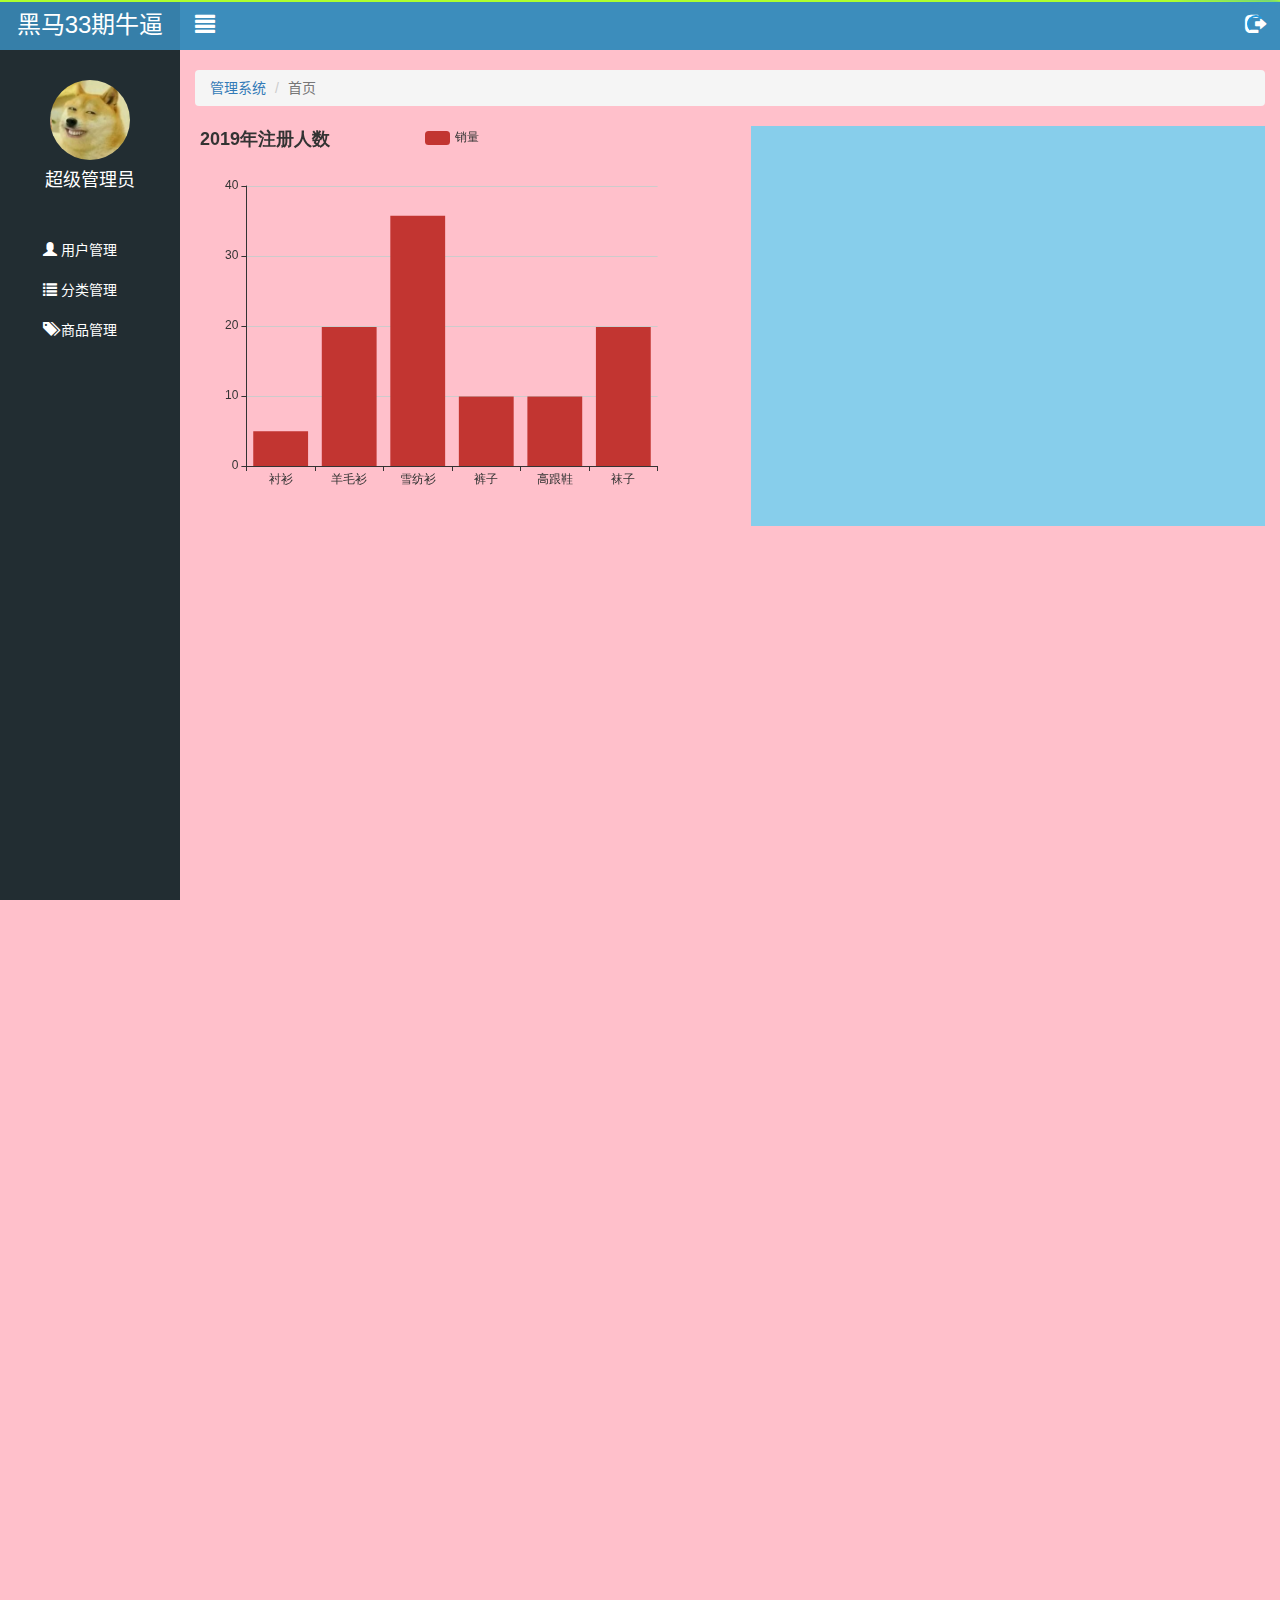
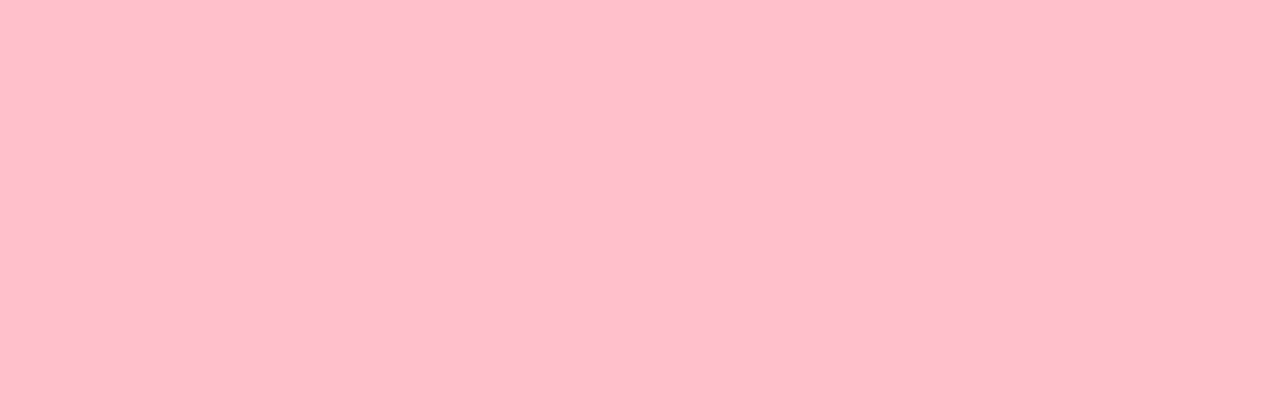
==== public/back2/index.html @ 65d64fbb "初始化提交+第一天代码完成" ====
<!DOCTYPE html>
<html lang="zh-CN">
<head>
  <meta charset="UTF-8">
  <title>Title</title>
  <meta name="viewport"
        content="width=device-width, user-scalable=no, initial-scale=1.0, maximum-scale=1.0, minimum-scale=1.0">
  <link rel="stylesheet" href="./lib/bootstrap/css/bootstrap.css">
  <link rel="stylesheet" href="./lib/bootstrap-validator/css/bootstrapValidator.min.css">
  <link rel="stylesheet" href="./lib/nprogress/nprogress.css">
  <link rel="stylesheet" href="./css/common.css">
</head>
<body>


<!-- 左侧侧边栏 (固定定位) -->
<div class="lt_aside">
  <div class="brand">
    <a href="#">黑马33期牛逼</a>
  </div>
  <div class="user">
    <img src="./images/02.jpg" alt="">
    <p>超级管理员</p>
  </div>
  <div class="nav">
    <ul>
      <li><a href="user.html"><i class="glyphicon glyphicon-user"></i><span>用户管理</span></a></li>
      <li>
        <a href="javascript:;" class="category"><i class="glyphicon glyphicon-list"></i><span>分类管理</span></a>
        <!-- 二级导航 -->
        <div class="child">
          <a href="first.html">一级分类</a>
          <a href="second.html">二级分类</a>
        </div>
      </li>
      <li><a href="product.html"><i class="glyphicon glyphicon-tags"></i><span>商品管理</span></a></li>
    </ul>
  </div>
</div>


<!-- 右侧主体部分 -->
<div class="lt_main">

  <div class="lt_topbar">
    <a href="#" class="pull-left icon_menu">
      <i class="glyphicon glyphicon-align-justify"></i>
    </a>
    <a href="#" class="pull-right icon_logout">
      <i class="glyphicon glyphicon-log-out"></i>
    </a>
  </div>

  <!-- 底部内容部分, 流式布局容器 container-fluid  宽度100% 默认左右15px padding -->
  <div class="container-fluid">

    <!-- 面包屑导航, 路径导航 -->
    <ol class="breadcrumb mt_20">
      <li><a href="index.html">管理系统</a></li>
      <li class="active">首页</li>
    </ol>

    <!--
      1. data-toggle="modal" 切换显示模态框
      2. data-target="#myModal" 具体切换显示哪一个模态框, 通过 id 关联
    -->
    <!--<button data-toggle="modal" data-target="#logoutModal">Launch demo modal</button>-->

    <div class="lt_content">
      <div class="echarts_left pull-left"></div>
      <div class="echarts_right pull-right"></div>
    </div>
  </div>

</div>


<!-- 退出模态框 -->
<!-- 外层是蒙层, 内层才是模态框主体 -->
<!-- 给内层添加类, 可以控制大小, modal-lg 大  默认中等  modal-sm 小 -->
<div class="modal fade" id="logoutModal" tabindex="-1">
  <div class="modal-dialog modal-sm">
    <div class="modal-content">
      <!-- 头部 -->
      <div class="modal-header">
        <button type="button" class="close" data-dismiss="modal"><span>&times;</span></button>
        <h4 class="modal-title" id="myModalLabel">温馨提示</h4>
      </div>
      <!-- 中间 -->
      <div class="modal-body">
        <p class="red"><i class="glyphicon glyphicon-info-sign"></i>您确定要退出后台管理系统吗？</p>
      </div>
      <!-- 底部 -->
      <div class="modal-footer">
        <button type="button" class="btn btn-default" data-dismiss="modal">取消</button>
        <button type="button" class="btn btn-primary" id="logoutBtn">退出</button>
      </div>
    </div>
  </div>
</div>


<script src="./lib/jquery/jquery.min.js"></script>
<script src="./lib/bootstrap/js/bootstrap.min.js"></script>
<script src="./lib/bootstrap-validator/js/bootstrapValidator.min.js"></script>
<script src="./lib/nprogress/nprogress.js"></script>
<script src="./lib/echarts/echarts.min.js"></script>
<script src="./js/common.js"></script>
<script src="./js/isLogin.js"></script>
<script src="./js/index.js"></script>

</body>
</html>
---- public/back2/lib/bootstrap-validator/css/bootstrapValidator.min.css ----
/*!
 * BootstrapValidator (http://bootstrapvalidator.com)
 * The best jQuery plugin to validate form fields. Designed to use with Bootstrap 3
 *
 * @version     v0.5.1, built on 2014-08-22 4:55:09 PM
 * @author      https://twitter.com/nghuuphuoc
 * @copyright   (c) 2013 - 2014 Nguyen Huu Phuoc
 * @license     MIT
 */

.bv-form .help-block{margin-bottom:0}.bv-form .tooltip-inner{text-align:left}.nav-tabs li.bv-tab-success>a{color:#3c763d}.nav-tabs li.bv-tab-error>a{color:#a94442}
---- public/back2/lib/nprogress/nprogress.css ----
/* Make clicks pass-through */
#nprogress {
  pointer-events: none;
}

#nprogress .bar {
  background: greenyellow;

  position: fixed;
  z-index: 10000;
  top: 0;
  left: 0;

  width: 100%;
  height: 2px;
}

/* Fancy blur effect */
#nprogress .peg {
  display: block;
  position: absolute;
  right: 0px;
  width: 100px;
  height: 100%;
  box-shadow: 0 0 10px #29d, 0 0 5px #29d;
  opacity: 1.0;

  -webkit-transform: rotate(3deg) translate(0px, -4px);
      -ms-transform: rotate(3deg) translate(0px, -4px);
          transform: rotate(3deg) translate(0px, -4px);
}

/* Remove these to get rid of the spinner */
#nprogress .spinner {
  display: block;
  position: fixed;
  z-index: 1031;
  top: 15px;
  right: 15px;
}

#nprogress .spinner-icon {
  width: 18px;
  height: 18px;
  box-sizing: border-box;

  border: solid 2px transparent;
  border-top-color: #29d;
  border-left-color: #29d;
  border-radius: 50%;

  -webkit-animation: nprogress-spinner 400ms linear infinite;
          animation: nprogress-spinner 400ms linear infinite;
}

.nprogress-custom-parent {
  overflow: hidden;
  position: relative;
}

.nprogress-custom-parent #nprogress .spinner,
.nprogress-custom-parent #nprogress .bar {
  position: absolute;
}

@-webkit-keyframes nprogress-spinner {
  0%   { -webkit-transform: rotate(0deg); }
  100% { -webkit-transform: rotate(360deg); }
}
@keyframes nprogress-spinner {
  0%   { transform: rotate(0deg); }
  100% { transform: rotate(360deg); }
}
---- public/back2/css/common.css ----
/* 重置默认样式 */
/* lvha */
a:link,
a:visited,
a:hover,
a:active {
  text-decoration: none;
}
ul {
  margin: 0;
  padding: 0;
  list-style: none;
}

.body_bg {
  background-color: #222D32;
}

.panel-title {
  height: 40px;
  line-height: 40px;
  font-size: 18px;
  text-align: center;
}

.mt_150 {
  margin-top: 150px;
}
.mt_20 {
  margin-top: 20px;
}
.red {
  color: #A94442;
}


.lt_aside {
  position: fixed;
  left: 0;
  top: 0;
  width: 180px;
  height: 100%;
  background-color: #222D32;
  z-index: 999;
  transition: all 1s;
}
.lt_aside.hidemenu {
  left: -180px;
}

.lt_aside .brand {
  width: 100%;
  height: 50px;
  background-color: #367FA9;
}
.lt_aside .brand a {
  display: block;
  line-height: 50px;
  color: #fff;
  text-align: center;
  font-size: 24px;
}

.lt_aside .user {
  height: 180px;
  padding-top: 30px;
}
.lt_aside .user img {
  width: 80px;
  height: 80px;
  border-radius: 50%;
  display: block;
  margin: 0 auto;
}
.lt_aside .user p {
  height: 40px;
  line-height: 40px;
  font-size: 18px;
  color: #fff;
  text-align: center;
}

.lt_aside .nav a {
  display: block;
  height: 40px;
  line-height: 40px;
  color: #fff;
  padding-left: 40px;
  border-left: 3px solid transparent;
}
.lt_aside .nav a.current {
  background-color: #1D1F21;
  border-left: 3px solid #006699;
}
.lt_aside .nav a i {
  margin-right: 4px;
}
.lt_aside .nav .child {
  display: none;
}
.lt_aside .nav .child a {
  padding-left: 60px;
}


.lt_main {
  padding-left: 180px;
  padding-top: 50px;
  height: 2000px;
  background-color: pink;
  transition: all 1s;
}
.lt_main.hidemenu {
  padding-left: 0px;
}

.lt_topbar {
  position: fixed;
  left: 0;
  top: 0;
  height: 50px;
  width: 100%;
  background-color: #3C8DBC;
  padding-left: 180px;
  transition: all 1s;
}
.lt_topbar.hidemenu {
  padding-left: 0px;
}
.lt_topbar a {
  width: 50px;
  height: 50px;
  line-height: 50px;
  text-align: center;
  color: #fff;
  font-size: 20px;
}

.echarts_left,
.echarts_right {
  height: 400px;
  width: 48%;
  background-color: skyblue;
}
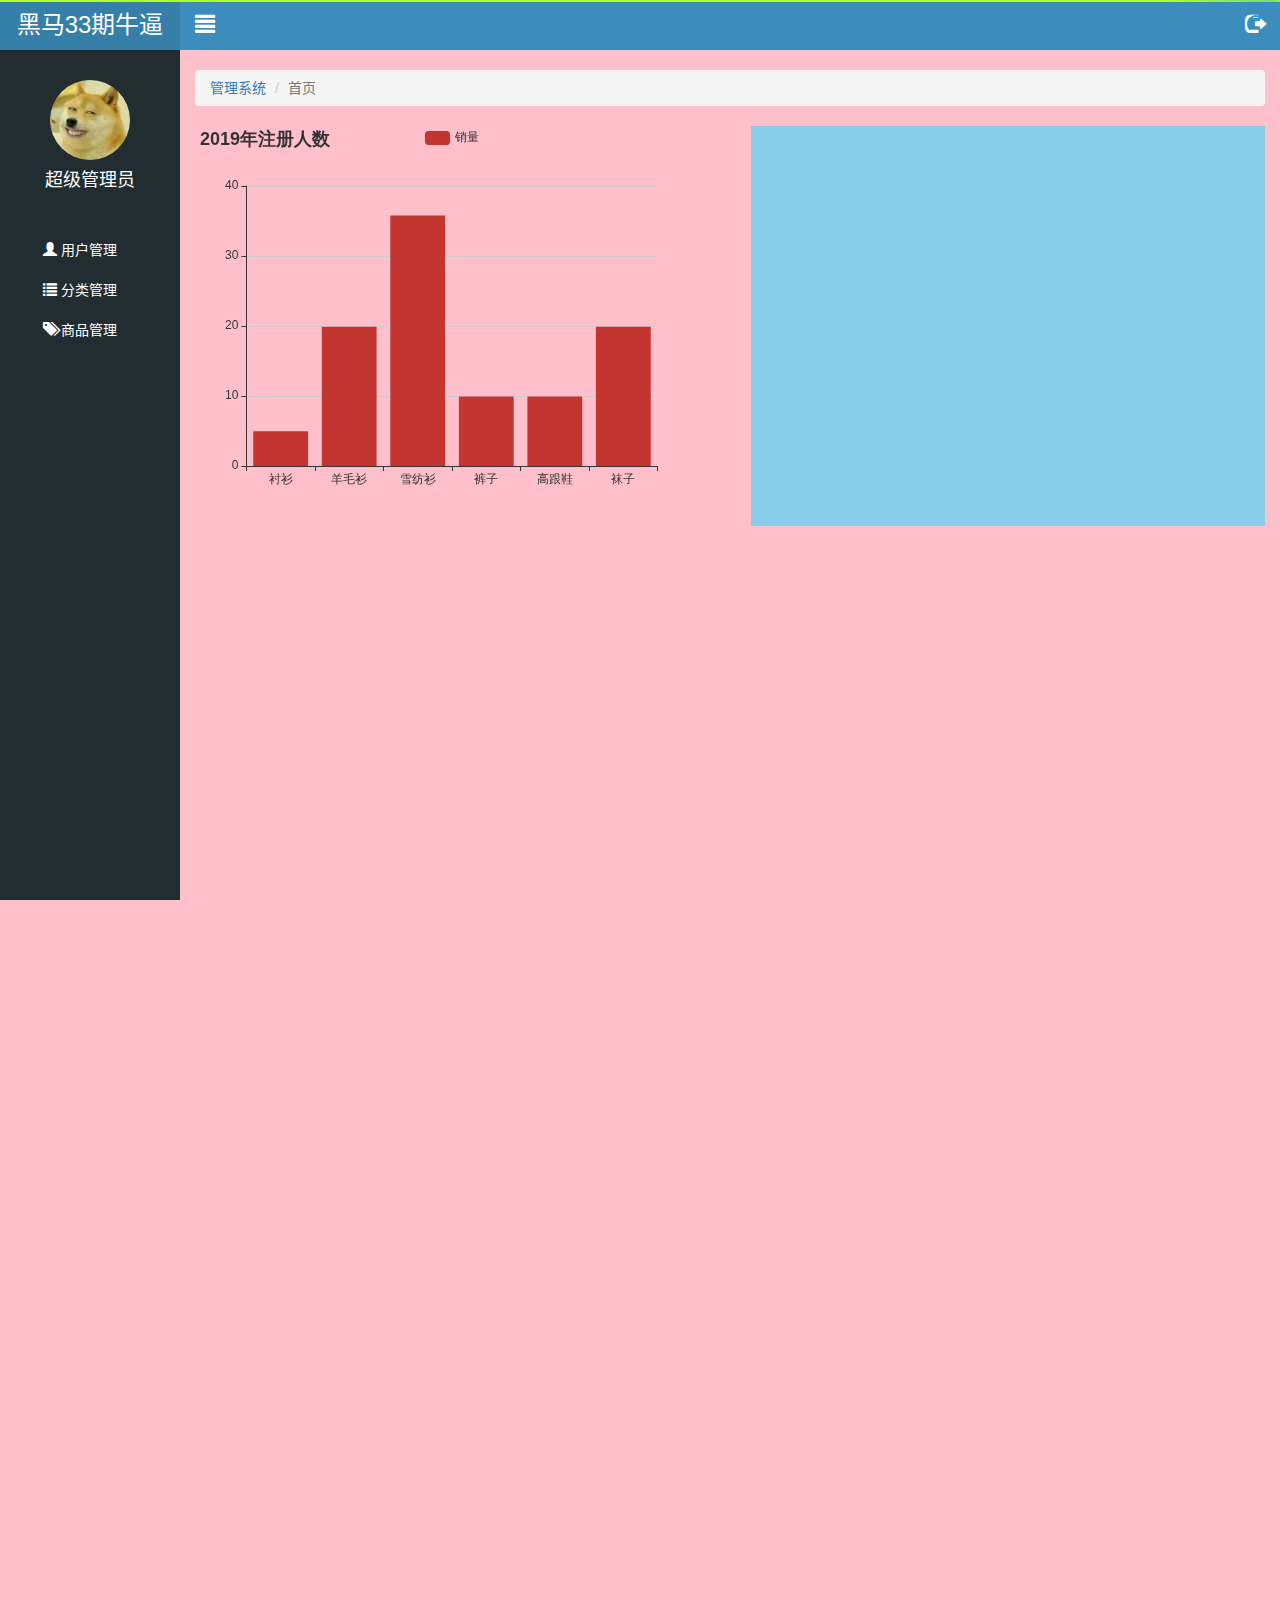
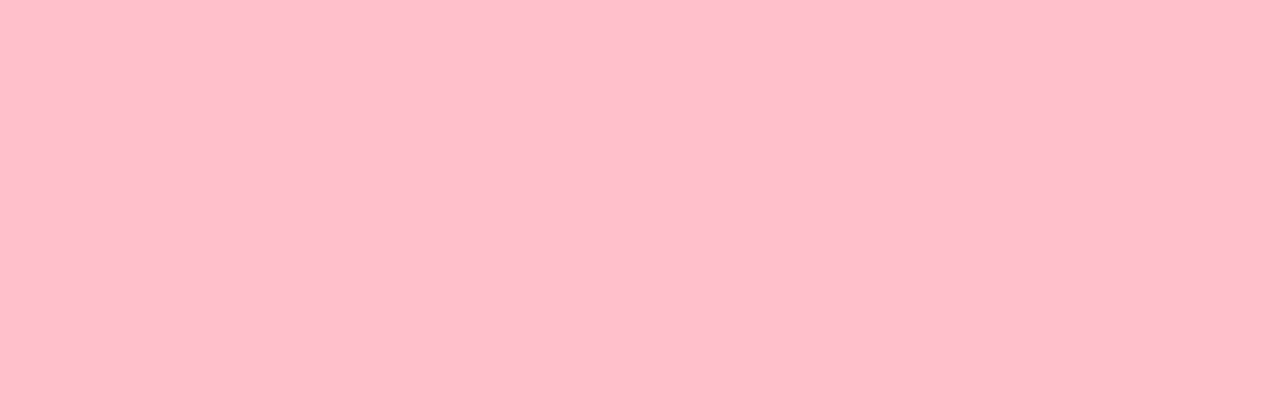
==== commit 5e5dd4bb: "第二天代码完成-step10(数据可视化初步引入)" ====
--- a/public/back2/index.html
+++ b/public/back2/index.html
@@ -1,113 +1,115 @@
 <!DOCTYPE html>
 <html lang="zh-CN">
+
 <head>
   <meta charset="UTF-8">
   <title>Title</title>
-  <meta name="viewport"
-        content="width=device-width, user-scalable=no, initial-scale=1.0, maximum-scale=1.0, minimum-scale=1.0">
+  <meta name="viewport" content="width=device-width, user-scalable=no, initial-scale=1.0, maximum-scale=1.0, minimum-scale=1.0">
   <link rel="stylesheet" href="./lib/bootstrap/css/bootstrap.css">
   <link rel="stylesheet" href="./lib/bootstrap-validator/css/bootstrapValidator.min.css">
   <link rel="stylesheet" href="./lib/nprogress/nprogress.css">
   <link rel="stylesheet" href="./css/common.css">
 </head>
+
 <body>
 
 
-<!-- 左侧侧边栏 (固定定位) -->
-<div class="lt_aside">
-  <div class="brand">
-    <a href="#">黑马33期牛逼</a>
+  <!-- 左侧侧边栏 (固定定位) -->
+  <div class="lt_aside">
+    <div class="brand">
+      <a href="#">黑马33期牛逼</a>
+    </div>
+    <div class="user">
+      <img src="./images/02.jpg" alt="">
+      <p>超级管理员</p>
+    </div>
+    <div class="nav">
+      <ul>
+        <li><a href="user.html"><i class="glyphicon glyphicon-user"></i><span>用户管理</span></a></li>
+        <li>
+          <a href="javascript:;" class="category"><i class="glyphicon glyphicon-list"></i><span>分类管理</span></a>
+          <!-- 二级导航 -->
+          <div class="child">
+            <a href="first.html">一级分类</a>
+            <a href="second.html">二级分类</a>
+          </div>
+        </li>
+        <li><a href="product.html"><i class="glyphicon glyphicon-tags"></i><span>商品管理</span></a></li>
+      </ul>
+    </div>
   </div>
-  <div class="user">
-    <img src="./images/02.jpg" alt="">
-    <p>超级管理员</p>
-  </div>
-  <div class="nav">
-    <ul>
-      <li><a href="user.html"><i class="glyphicon glyphicon-user"></i><span>用户管理</span></a></li>
-      <li>
-        <a href="javascript:;" class="category"><i class="glyphicon glyphicon-list"></i><span>分类管理</span></a>
-        <!-- 二级导航 -->
-        <div class="child">
-          <a href="first.html">一级分类</a>
-          <a href="second.html">二级分类</a>
-        </div>
-      </li>
-      <li><a href="product.html"><i class="glyphicon glyphicon-tags"></i><span>商品管理</span></a></li>
-    </ul>
-  </div>
-</div>
 
 
-<!-- 右侧主体部分 -->
-<div class="lt_main">
+  <!-- 右侧主体部分 -->
+  <div class="lt_main">
 
-  <div class="lt_topbar">
-    <a href="#" class="pull-left icon_menu">
-      <i class="glyphicon glyphicon-align-justify"></i>
-    </a>
-    <a href="#" class="pull-right icon_logout">
-      <i class="glyphicon glyphicon-log-out"></i>
-    </a>
-  </div>
+    <div class="lt_topbar">
+      <a href="#" class="pull-left icon_menu">
+        <i class="glyphicon glyphicon-align-justify"></i>
+      </a>
+      <a href="#" class="pull-right icon_logout">
+        <i class="glyphicon glyphicon-log-out"></i>
+      </a>
+    </div>
 
-  <!-- 底部内容部分, 流式布局容器 container-fluid  宽度100% 默认左右15px padding -->
-  <div class="container-fluid">
+    <!-- 底部内容部分, 流式布局容器 container-fluid  宽度100% 默认左右15px padding -->
+    <div class="container-fluid">
 
-    <!-- 面包屑导航, 路径导航 -->
-    <ol class="breadcrumb mt_20">
-      <li><a href="index.html">管理系统</a></li>
-      <li class="active">首页</li>
-    </ol>
+      <!-- 面包屑导航, 路径导航 -->
+      <ol class="breadcrumb mt_20">
+        <li><a href="index.html">管理系统</a></li>
+        <li class="active">首页</li>
+      </ol>
 
-    <!--
+      <!--
       1. data-toggle="modal" 切换显示模态框
       2. data-target="#myModal" 具体切换显示哪一个模态框, 通过 id 关联
     -->
-    <!--<button data-toggle="modal" data-target="#logoutModal">Launch demo modal</button>-->
+      <!--<button data-toggle="modal" data-target="#logoutModal">Launch demo modal</button>-->
 
-    <div class="lt_content">
-      <div class="echarts_left pull-left"></div>
-      <div class="echarts_right pull-right"></div>
+      <div class="lt_content">
+        <div class="echarts_left pull-left"></div>
+        <div class="echarts_right pull-right"></div>
+      </div>
+    </div>
+
+  </div>
+
+
+  <!-- 退出模态框 -->
+  <!-- 外层是蒙层, 内层才是模态框主体 -->
+  <!-- 给内层添加类, 可以控制大小, modal-lg 大  默认中等  modal-sm 小 -->
+  <div class="modal fade" id="logoutModal" tabindex="-1">
+    <div class="modal-dialog modal-sm">
+      <div class="modal-content">
+        <!-- 头部 -->
+        <div class="modal-header">
+          <button type="button" class="close" data-dismiss="modal"><span>&times;</span></button>
+          <h4 class="modal-title" id="myModalLabel">温馨提示</h4>
+        </div>
+        <!-- 中间 -->
+        <div class="modal-body">
+          <p class="red"><i class="glyphicon glyphicon-info-sign"></i>您确定要退出后台管理系统吗？</p>
+        </div>
+        <!-- 底部 -->
+        <div class="modal-footer">
+          <button type="button" class="btn btn-default" data-dismiss="modal">取消</button>
+          <button type="button" class="btn btn-primary" id="logoutBtn">退出</button>
+        </div>
+      </div>
     </div>
   </div>
 
-</div>
 
-
-<!-- 退出模态框 -->
-<!-- 外层是蒙层, 内层才是模态框主体 -->
-<!-- 给内层添加类, 可以控制大小, modal-lg 大  默认中等  modal-sm 小 -->
-<div class="modal fade" id="logoutModal" tabindex="-1">
-  <div class="modal-dialog modal-sm">
-    <div class="modal-content">
-      <!-- 头部 -->
-      <div class="modal-header">
-        <button type="button" class="close" data-dismiss="modal"><span>&times;</span></button>
-        <h4 class="modal-title" id="myModalLabel">温馨提示</h4>
-      </div>
-      <!-- 中间 -->
-      <div class="modal-body">
-        <p class="red"><i class="glyphicon glyphicon-info-sign"></i>您确定要退出后台管理系统吗？</p>
-      </div>
-      <!-- 底部 -->
-      <div class="modal-footer">
-        <button type="button" class="btn btn-default" data-dismiss="modal">取消</button>
-        <button type="button" class="btn btn-primary" id="logoutBtn">退出</button>
-      </div>
-    </div>
-  </div>
-</div>
-
-
-<script src="./lib/jquery/jquery.min.js"></script>
-<script src="./lib/bootstrap/js/bootstrap.min.js"></script>
-<script src="./lib/bootstrap-validator/js/bootstrapValidator.min.js"></script>
-<script src="./lib/nprogress/nprogress.js"></script>
-<script src="./lib/echarts/echarts.min.js"></script>
-<script src="./js/common.js"></script>
-<script src="./js/isLogin.js"></script>
-<script src="./js/index.js"></script>
+  <script src="./lib/jquery/jquery.min.js"></script>
+  <script src="./lib/bootstrap/js/bootstrap.min.js"></script>
+  <script src="./lib/bootstrap-validator/js/bootstrapValidator.min.js"></script>
+  <script src="./lib/nprogress/nprogress.js"></script>
+  <script src="./lib/echarts/echarts.min.js"></script>
+  <script src="./js/common.js"></script>
+  <script src="./js/isLogin.js"></script>
+  <script src="./js/index.js"></script>
 
 </body>
+
 </html>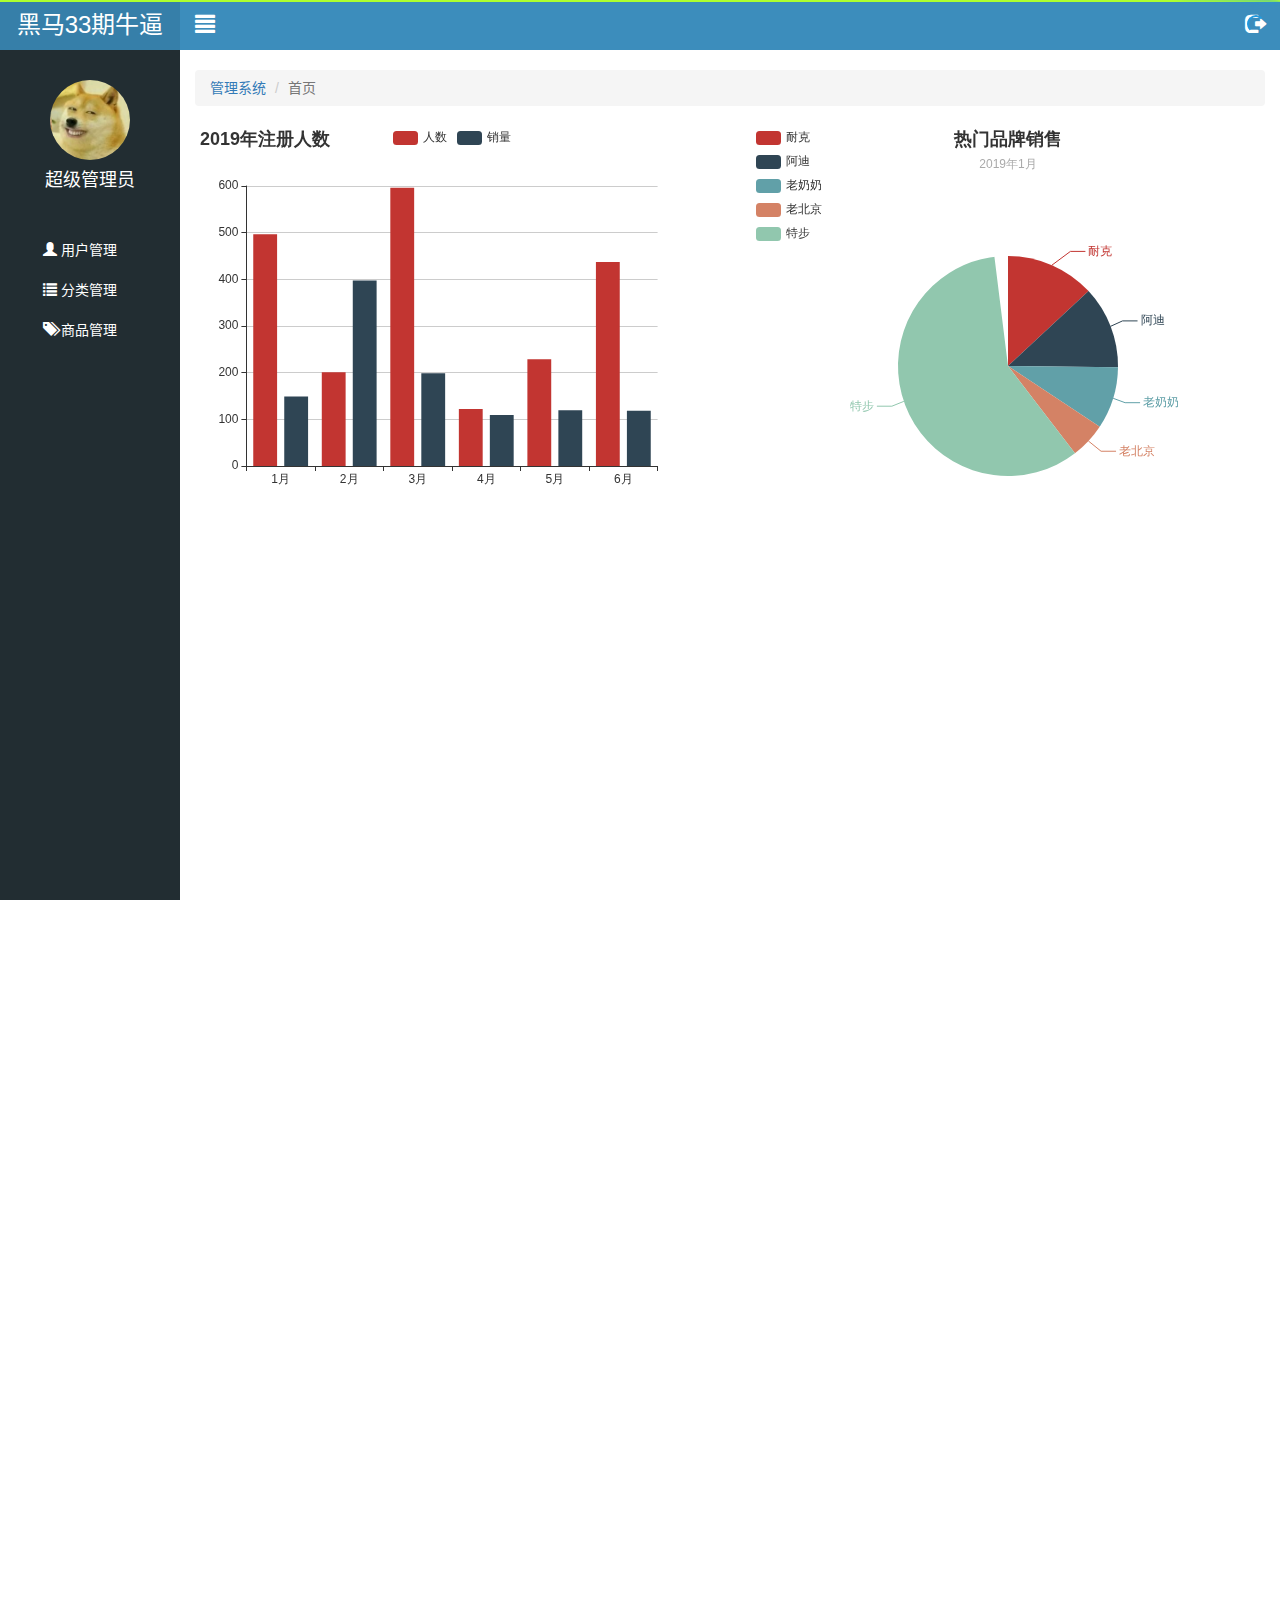
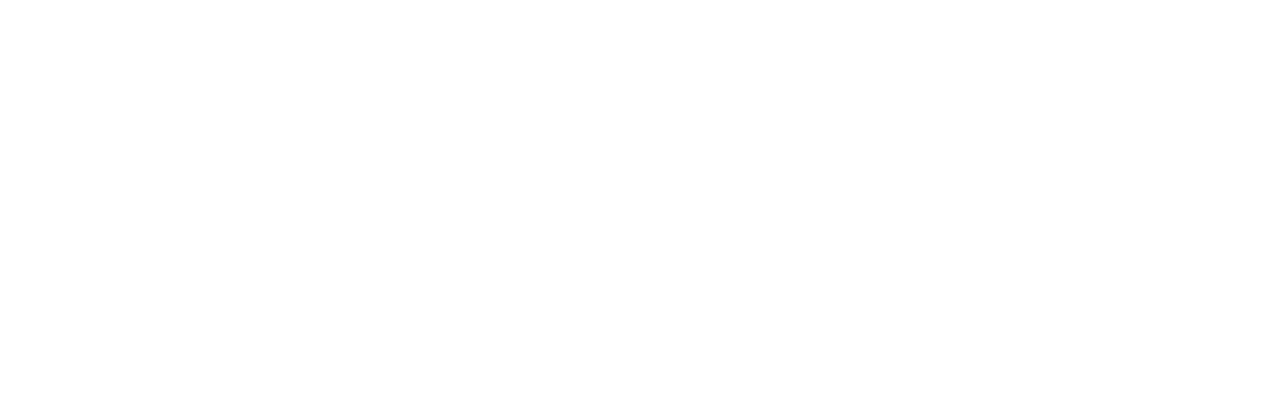
==== commit f230249f: "2019/01/05用户管理页面完成" ====
--- a/public/back2/index.html
+++ b/public/back2/index.html
@@ -1,115 +1,113 @@
 <!DOCTYPE html>
 <html lang="zh-CN">
-
 <head>
   <meta charset="UTF-8">
   <title>Title</title>
-  <meta name="viewport" content="width=device-width, user-scalable=no, initial-scale=1.0, maximum-scale=1.0, minimum-scale=1.0">
+  <meta name="viewport"
+        content="width=device-width, user-scalable=no, initial-scale=1.0, maximum-scale=1.0, minimum-scale=1.0">
   <link rel="stylesheet" href="./lib/bootstrap/css/bootstrap.css">
   <link rel="stylesheet" href="./lib/bootstrap-validator/css/bootstrapValidator.min.css">
   <link rel="stylesheet" href="./lib/nprogress/nprogress.css">
   <link rel="stylesheet" href="./css/common.css">
 </head>
-
 <body>
 
 
-  <!-- 左侧侧边栏 (固定定位) -->
-  <div class="lt_aside">
-    <div class="brand">
-      <a href="#">黑马33期牛逼</a>
-    </div>
-    <div class="user">
-      <img src="./images/02.jpg" alt="">
-      <p>超级管理员</p>
-    </div>
-    <div class="nav">
-      <ul>
-        <li><a href="user.html"><i class="glyphicon glyphicon-user"></i><span>用户管理</span></a></li>
-        <li>
-          <a href="javascript:;" class="category"><i class="glyphicon glyphicon-list"></i><span>分类管理</span></a>
-          <!-- 二级导航 -->
-          <div class="child">
-            <a href="first.html">一级分类</a>
-            <a href="second.html">二级分类</a>
-          </div>
-        </li>
-        <li><a href="product.html"><i class="glyphicon glyphicon-tags"></i><span>商品管理</span></a></li>
-      </ul>
+<!-- 左侧侧边栏 (固定定位) -->
+<div class="lt_aside">
+  <div class="brand">
+    <a href="#">黑马33期牛逼</a>
+  </div>
+  <div class="user">
+    <img src="./images/02.jpg" alt="">
+    <p>超级管理员</p>
+  </div>
+  <div class="nav">
+    <ul>
+      <li><a href="user.html"><i class="glyphicon glyphicon-user"></i><span>用户管理</span></a></li>
+      <li>
+        <a href="javascript:;" class="category"><i class="glyphicon glyphicon-list"></i><span>分类管理</span></a>
+        <!-- 二级导航 -->
+        <div class="child">
+          <a href="first.html">一级分类</a>
+          <a href="second.html">二级分类</a>
+        </div>
+      </li>
+      <li><a href="product.html"><i class="glyphicon glyphicon-tags"></i><span>商品管理</span></a></li>
+    </ul>
+  </div>
+</div>
+
+
+<!-- 右侧主体部分 -->
+<div class="lt_main">
+
+  <div class="lt_topbar">
+    <a href="#" class="pull-left icon_menu">
+      <i class="glyphicon glyphicon-align-justify"></i>
+    </a>
+    <a href="#" class="pull-right icon_logout">
+      <i class="glyphicon glyphicon-log-out"></i>
+    </a>
+  </div>
+
+  <!-- 底部内容部分, 流式布局容器 container-fluid  宽度100% 默认左右15px padding -->
+  <div class="container-fluid">
+
+    <!-- 面包屑导航, 路径导航 -->
+    <ol class="breadcrumb mt_20">
+      <li><a href="index.html">管理系统</a></li>
+      <li class="active">首页</li>
+    </ol>
+
+    <!--
+      1. data-toggle="modal" 切换显示模态框
+      2. data-target="#myModal" 具体切换显示哪一个模态框, 通过 id 关联
+    -->
+    <!--<button data-toggle="modal" data-target="#logoutModal">Launch demo modal</button>-->
+
+    <div class="lt_content">
+      <div class="echarts_left pull-left"></div>
+      <div class="echarts_right pull-right"></div>
     </div>
   </div>
 
-
-  <!-- 右侧主体部分 -->
-  <div class="lt_main">
-
-    <div class="lt_topbar">
-      <a href="#" class="pull-left icon_menu">
-        <i class="glyphicon glyphicon-align-justify"></i>
-      </a>
-      <a href="#" class="pull-right icon_logout">
-        <i class="glyphicon glyphicon-log-out"></i>
-      </a>
-    </div>
-
-    <!-- 底部内容部分, 流式布局容器 container-fluid  宽度100% 默认左右15px padding -->
-    <div class="container-fluid">
-
-      <!-- 面包屑导航, 路径导航 -->
-      <ol class="breadcrumb mt_20">
-        <li><a href="index.html">管理系统</a></li>
-        <li class="active">首页</li>
-      </ol>
-
-      <!--
-      1. data-toggle="modal" 切换显示模态框
-      2. data-target="#myModal" 具体切换显示哪一个模态框, 通过 id 关联
-    -->
-      <!--<button data-toggle="modal" data-target="#logoutModal">Launch demo modal</button>-->
-
-      <div class="lt_content">
-        <div class="echarts_left pull-left"></div>
-        <div class="echarts_right pull-right"></div>
-      </div>
-    </div>
-
-  </div>
+</div>
 
 
-  <!-- 退出模态框 -->
-  <!-- 外层是蒙层, 内层才是模态框主体 -->
-  <!-- 给内层添加类, 可以控制大小, modal-lg 大  默认中等  modal-sm 小 -->
-  <div class="modal fade" id="logoutModal" tabindex="-1">
-    <div class="modal-dialog modal-sm">
-      <div class="modal-content">
-        <!-- 头部 -->
-        <div class="modal-header">
-          <button type="button" class="close" data-dismiss="modal"><span>&times;</span></button>
-          <h4 class="modal-title" id="myModalLabel">温馨提示</h4>
-        </div>
-        <!-- 中间 -->
-        <div class="modal-body">
-          <p class="red"><i class="glyphicon glyphicon-info-sign"></i>您确定要退出后台管理系统吗？</p>
-        </div>
-        <!-- 底部 -->
-        <div class="modal-footer">
-          <button type="button" class="btn btn-default" data-dismiss="modal">取消</button>
-          <button type="button" class="btn btn-primary" id="logoutBtn">退出</button>
-        </div>
+<!-- 退出模态框 -->
+<!-- 外层是蒙层, 内层才是模态框主体 -->
+<!-- 给内层添加类, 可以控制大小, modal-lg 大  默认中等  modal-sm 小 -->
+<div class="modal fade" id="logoutModal" tabindex="-1">
+  <div class="modal-dialog modal-sm">
+    <div class="modal-content">
+      <!-- 头部 -->
+      <div class="modal-header">
+        <button type="button" class="close" data-dismiss="modal"><span>&times;</span></button>
+        <h4 class="modal-title" id="myModalLabel">温馨提示</h4>
+      </div>
+      <!-- 中间 -->
+      <div class="modal-body">
+        <p class="red"><i class="glyphicon glyphicon-info-sign"></i>您确定要退出后台管理系统吗？</p>
+      </div>
+      <!-- 底部 -->
+      <div class="modal-footer">
+        <button type="button" class="btn btn-default" data-dismiss="modal">取消</button>
+        <button type="button" class="btn btn-primary" id="logoutBtn">退出</button>
       </div>
     </div>
   </div>
+</div>
 
 
-  <script src="./lib/jquery/jquery.min.js"></script>
-  <script src="./lib/bootstrap/js/bootstrap.min.js"></script>
-  <script src="./lib/bootstrap-validator/js/bootstrapValidator.min.js"></script>
-  <script src="./lib/nprogress/nprogress.js"></script>
-  <script src="./lib/echarts/echarts.min.js"></script>
-  <script src="./js/common.js"></script>
-  <script src="./js/isLogin.js"></script>
-  <script src="./js/index.js"></script>
+<script src="./lib/jquery/jquery.min.js"></script>
+<script src="./lib/bootstrap/js/bootstrap.min.js"></script>
+<script src="./lib/bootstrap-validator/js/bootstrapValidator.min.js"></script>
+<script src="./lib/nprogress/nprogress.js"></script>
+<script src="./lib/echarts/echarts.min.js"></script>
+<script src="./js/common.js"></script>
+<script src="./js/isLogin.js"></script>
+<script src="./js/index.js"></script>
 
 </body>
-
 </html>--- a/public/back2/css/common.css
+++ b/public/back2/css/common.css
@@ -107,7 +107,6 @@
   padding-left: 180px;
   padding-top: 50px;
   height: 2000px;
-  background-color: pink;
   transition: all 1s;
 }
 .lt_main.hidemenu {
@@ -140,5 +139,11 @@
 .echarts_right {
   height: 400px;
   width: 48%;
-  background-color: skyblue;
 }
+
+.table.table-bordered th,
+.table.table-bordered td {
+  text-align: center;
+  /* 设置单位格内容 垂直对齐方式 */
+  vertical-align: middle;
+}
